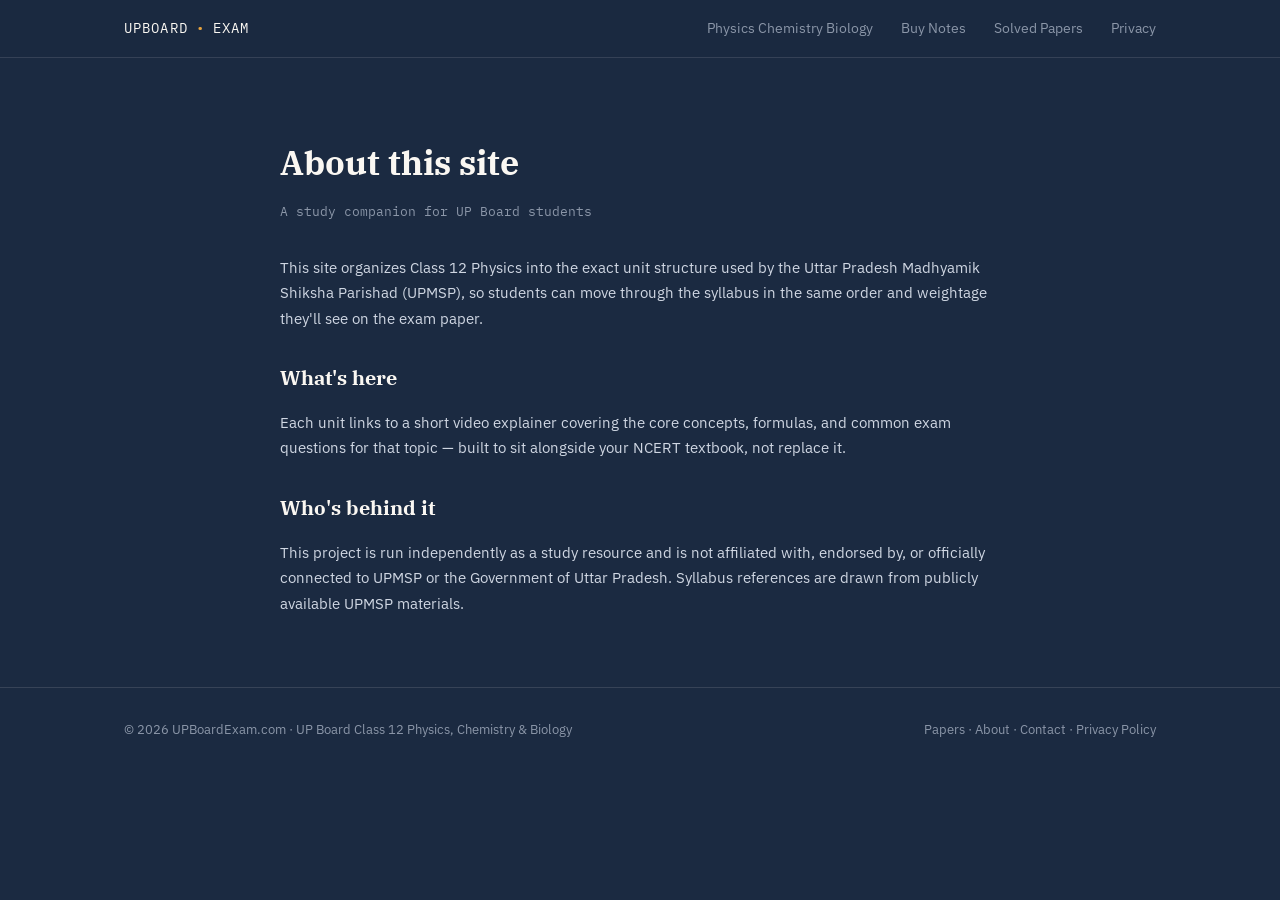
==== about.html @ 88a8961f "Add files via upload" ====
<!DOCTYPE html>
<html lang="en">
<head>
<meta charset="UTF-8">
<meta name="viewport" content="width=device-width, initial-scale=1.0">
<title>About — UPBoardExam.com</title>
<link href="https://fonts.googleapis.com/css2?family=IBM+Plex+Serif:ital,wght@0,500;0,600;1,500&family=IBM+Plex+Sans:wght@400;500;600&family=IBM+Plex+Mono:wght@400;500&display=swap" rel="stylesheet">
<link rel="stylesheet" href="assets/style.css">
</head>
<body>

<div class="topbar">
  <div class="wrap">
    <a href="index.html" class="brand">UPBoard<span class="dot">•</span>Exam</a>
    <nav class="nav-links">
      <div class="subject-links">
        <a href="physics.html">Physics</a>
        <a href="chemistry.html">Chemistry</a>
        <a href="biology.html">Biology</a>
      </div>
      <a href="notes.html">Buy Notes</a>
      <a href="papers.html">Solved Papers</a>
      <a href="privacy-policy.html">Privacy</a>
    </nav>
  </div>
</div>

<div class="wrap doc">
  <h1>About this site</h1>
  <p class="updated">A study companion for UP Board students</p>

  <p>This site organizes Class 12 Physics into the exact unit structure used by the Uttar Pradesh Madhyamik Shiksha Parishad (UPMSP), so students can move through the syllabus in the same order and weightage they'll see on the exam paper.</p>

  <h2>What's here</h2>
  <p>Each unit links to a short video explainer covering the core concepts, formulas, and common exam questions for that topic — built to sit alongside your NCERT textbook, not replace it.</p>

  <h2>Who's behind it</h2>
  <p>This project is run independently as a study resource and is not affiliated with, endorsed by, or officially connected to UPMSP or the Government of Uttar Pradesh. Syllabus references are drawn from publicly available UPMSP materials.</p>
</div>

<footer>
  <div class="wrap">
    <span>© 2026 UPBoardExam.com · UP Board Class 12 Physics, Chemistry &amp; Biology</span>
    <span><a href="papers.html">Papers</a> · <a href="about.html">About</a> · <a href="contact.html">Contact</a> · <a href="privacy-policy.html">Privacy Policy</a></span>
  </div>
</footer>

</body>
</html>
---- assets/style.css ----
/* ============================================================
   UP Board Physics — token system
   ink:      #14181F  (primary bg, text on paper)
   navy:     #1B2A41  (section bg)
   paper:    #FAF7F2  (card bg)
   marigold: #E8A33D  (accent — chalk/marigold)
   teal:     #4FA69C  (secondary accent — circuit line)
   muted:    #8B96A8  (captions on navy)
   ============================================================ */

:root {
  --ink: #14181F;
  --navy: #1B2A41;
  --navy-2: #223452;
  --paper: #FAF7F2;
  --marigold: #E8A33D;
  --teal: #4FA69C;
  --muted: #8B96A8;
  --border: rgba(250, 247, 242, 0.12);
  --radius: 2px;
  --font-display: 'IBM Plex Serif', Georgia, serif;
  --font-body: 'IBM Plex Sans', 'Noto Sans Devanagari', system-ui, sans-serif;
  --font-mono: 'IBM Plex Mono', ui-monospace, monospace;
}

* { box-sizing: border-box; }

html { scroll-behavior: smooth; }

body {
  margin: 0;
  background: var(--navy);
  color: var(--paper);
  font-family: var(--font-body);
  line-height: 1.5;
  -webkit-font-smoothing: antialiased;
}

a { color: inherit; }

img { max-width: 100%; display: block; }

/* ---------- layout shell ---------- */
.wrap {
  max-width: 1080px;
  margin: 0 auto;
  padding: 0 24px;
}

/* ---------- top bar ---------- */
.topbar {
  border-bottom: 1px solid var(--border);
  padding: 18px 0;
  position: sticky;
  top: 0;
  background: rgba(27, 42, 65, 0.92);
  backdrop-filter: blur(6px);
  z-index: 10;
}
.topbar .wrap { display: flex; align-items: center; justify-content: space-between; }
.brand {
  font-family: var(--font-mono);
  font-size: 14px;
  letter-spacing: 0.08em;
  text-transform: uppercase;
  text-decoration: none;
  color: var(--paper);
  display: flex;
  align-items: baseline;
  gap: 8px;
}
.brand .dot { color: var(--marigold); }
.nav-links { display: flex; gap: 28px; font-size: 14px; align-items: center; }
.nav-links a { text-decoration: none; color: var(--muted); transition: color .15s; }
.nav-links a:hover, .nav-links a.active { color: var(--paper); }

/* language toggle */
.lang-toggle {
  display: flex;
  border: 1px solid var(--border);
  border-radius: var(--radius);
  overflow: hidden;
  font-family: var(--font-mono);
  font-size: 12px;
}
.lang-toggle button {
  background: transparent;
  border: none;
  color: var(--muted);
  padding: 6px 12px;
  cursor: pointer;
  font-family: inherit;
  font-size: inherit;
}
.lang-toggle button.active { background: var(--marigold); color: var(--ink); font-weight: 600; }

/* show/hide video by selected language */
body[data-lang="en"] [data-video-lang="hi"] { display: none; }
body[data-lang="hi"] [data-video-lang="en"] { display: none; }

/* ---------- hero ---------- */
.hero {
  padding: 72px 0 56px;
  position: relative;
  overflow: hidden;
}
.hero-eyebrow {
  font-family: var(--font-mono);
  font-size: 12px;
  letter-spacing: 0.12em;
  text-transform: uppercase;
  color: var(--teal);
  margin: 0 0 14px;
}
.hero h1 {
  font-family: var(--font-display);
  font-weight: 500;
  font-size: clamp(32px, 5vw, 54px);
  line-height: 1.08;
  margin: 0 0 18px;
  max-width: 15ch;
}
.hero h1 em { font-style: italic; color: var(--marigold); }
.hero p.lead {
  font-size: 17px;
  color: var(--muted);
  max-width: 52ch;
  margin: 0 0 28px;
}
.hero-stats {
  display: flex;
  gap: 32px;
  flex-wrap: wrap;
  margin-top: 8px;
}
.hero-stats div { border-left: 2px solid var(--marigold); padding-left: 12px; }
.hero-stats .num { font-family: var(--font-mono); font-size: 22px; color: var(--paper); display: block; }
.hero-stats .label { font-size: 12px; color: var(--muted); text-transform: uppercase; letter-spacing: .04em; }

/* circuit line SVG sits behind hero text */
.circuit-bg {
  position: absolute;
  right: -60px;
  top: 0;
  width: 480px;
  max-width: 60%;
  opacity: 0.35;
  pointer-events: none;
}

/* ---------- section headers (exam-paper style) ---------- */
.paper-section { padding: 8px 0 48px; }
.section-head {
  display: flex;
  align-items: baseline;
  justify-content: space-between;
  border-bottom: 2px solid var(--border);
  padding-bottom: 14px;
  margin-bottom: 28px;
  flex-wrap: wrap;
  gap: 8px;
}
.section-head .label {
  font-family: var(--font-mono);
  font-size: 13px;
  letter-spacing: 0.1em;
  text-transform: uppercase;
  color: var(--marigold);
}
.section-head h2 {
  font-family: var(--font-display);
  font-size: 26px;
  margin: 4px 0 0;
  font-weight: 500;
}
.section-head .marks {
  font-family: var(--font-mono);
  font-size: 13px;
  color: var(--muted);
  border: 1px solid var(--border);
  padding: 4px 10px;
  border-radius: var(--radius);
  white-space: nowrap;
}

/* ---------- unit grid / cards ---------- */
.unit-grid {
  display: grid;
  grid-template-columns: repeat(auto-fill, minmax(280px, 1fr));
  gap: 20px;
}
.unit-card {
  background: var(--paper);
  color: var(--ink);
  border-radius: var(--radius);
  overflow: hidden;
  display: flex;
  flex-direction: column;
  position: relative;
  border: 1px solid transparent;
  transition: transform .18s ease, box-shadow .18s ease;
}
.unit-card:hover { transform: translateY(-3px); box-shadow: 0 12px 28px rgba(0,0,0,0.28); }
.unit-card .unit-index {
  position: absolute;
  top: 14px;
  left: 14px;
  font-family: var(--font-mono);
  font-size: 12px;
  background: var(--ink);
  color: var(--paper);
  padding: 3px 8px;
  border-radius: var(--radius);
  z-index: 2;
}
.unit-card .thumb {
  aspect-ratio: 16/9;
  background: #0e131a;
  position: relative;
}
.unit-card .thumb iframe {
  width: 100%;
  height: 100%;
  border: 0;
  display: block;
}
.unit-card .thumb .placeholder {
  position: absolute;
  inset: 0;
  display: flex;
  align-items: center;
  justify-content: center;
  color: var(--muted);
  font-family: var(--font-mono);
  font-size: 12px;
  text-align: center;
  padding: 12px;
}
.unit-card .body { padding: 16px 18px 18px; flex: 1; display: flex; flex-direction: column; }
.unit-card h3 {
  font-family: var(--font-display);
  font-size: 18px;
  margin: 0 0 6px;
  font-weight: 600;
}
.unit-card .topics {
  font-size: 13px;
  color: #4b5563;
  margin: 0 0 14px;
  flex: 1;
}
.unit-card .meta {
  display: flex;
  justify-content: space-between;
  align-items: center;
  font-family: var(--font-mono);
  font-size: 12px;
  color: #6b7280;
  border-top: 1px dashed #d8d2c5;
  padding-top: 10px;
}
.unit-card .meta .weight { color: var(--marigold); font-weight: 600; }
.unit-card.high-yield .weight::after { content: " · high-yield"; color: #b8811f; }

/* ---------- ad slot ---------- */
.ad-slot {
  border: 1px dashed var(--border);
  border-radius: var(--radius);
  padding: 18px;
  text-align: center;
  font-family: var(--font-mono);
  font-size: 12px;
  color: var(--muted);
  margin: 40px 0;
  min-height: 90px;
  display: flex;
  align-items: center;
  justify-content: center;
}

/* ---------- footer ---------- */
footer {
  border-top: 1px solid var(--border);
  padding: 32px 0 48px;
  font-size: 13px;
  color: var(--muted);
}
footer .wrap { display: flex; justify-content: space-between; flex-wrap: wrap; gap: 12px; }
footer a { text-decoration: none; }
footer a:hover { color: var(--paper); }

/* ---------- simple pages (about/privacy/contact) ---------- */
.doc { padding: 56px 0; max-width: 720px; margin: 0 auto; }
.doc h1 { font-family: var(--font-display); font-size: 34px; margin-bottom: 6px; }
.doc .updated { color: var(--muted); font-size: 13px; font-family: var(--font-mono); margin-bottom: 32px; }
.doc h2 { font-family: var(--font-display); font-size: 20px; margin-top: 32px; }
.doc p, .doc li { color: #cfd6e2; font-size: 15px; line-height: 1.7; }

/* ---------- papers (paid) page ---------- */
.paper-grid {
  display: grid;
  grid-template-columns: repeat(auto-fill, minmax(240px, 1fr));
  gap: 20px;
}
.paper-item {
  background: var(--paper);
  color: var(--ink);
  border-radius: var(--radius);
  padding: 22px 20px;
  display: flex;
  flex-direction: column;
  gap: 10px;
}
.paper-item .year {
  font-family: var(--font-mono);
  font-size: 13px;
  color: var(--teal);
}
.paper-item h3 { font-family: var(--font-display); font-size: 19px; margin: 0; }
.paper-item .desc { font-size: 13px; color: #4b5563; flex: 1; }
.paper-item .price-row {
  display: flex;
  align-items: center;
  justify-content: space-between;
  border-top: 1px dashed #d8d2c5;
  padding-top: 12px;
}
.paper-item .price { font-family: var(--font-mono); font-size: 16px; font-weight: 600; }
.buy-btn {
  background: var(--ink);
  color: var(--paper);
  border: none;
  padding: 9px 16px;
  border-radius: var(--radius);
  font-family: var(--font-body);
  font-size: 13px;
  font-weight: 600;
  cursor: pointer;
  text-decoration: none;
  display: inline-block;
}
.buy-btn:hover { background: var(--marigold); color: var(--ink); }
.bundle-banner {
  background: var(--navy-2);
  border: 1px solid var(--border);
  border-radius: var(--radius);
  padding: 20px 24px;
  display: flex;
  justify-content: space-between;
  align-items: center;
  flex-wrap: wrap;
  gap: 14px;
  margin-bottom: 32px;
}
.bundle-banner .price { font-family: var(--font-mono); font-size: 20px; color: var(--marigold); }

@media (max-width: 640px) {
  .nav-links { display: none; }
  .hero { padding: 48px 0 36px; }
  .circuit-bg { display: none; }
}
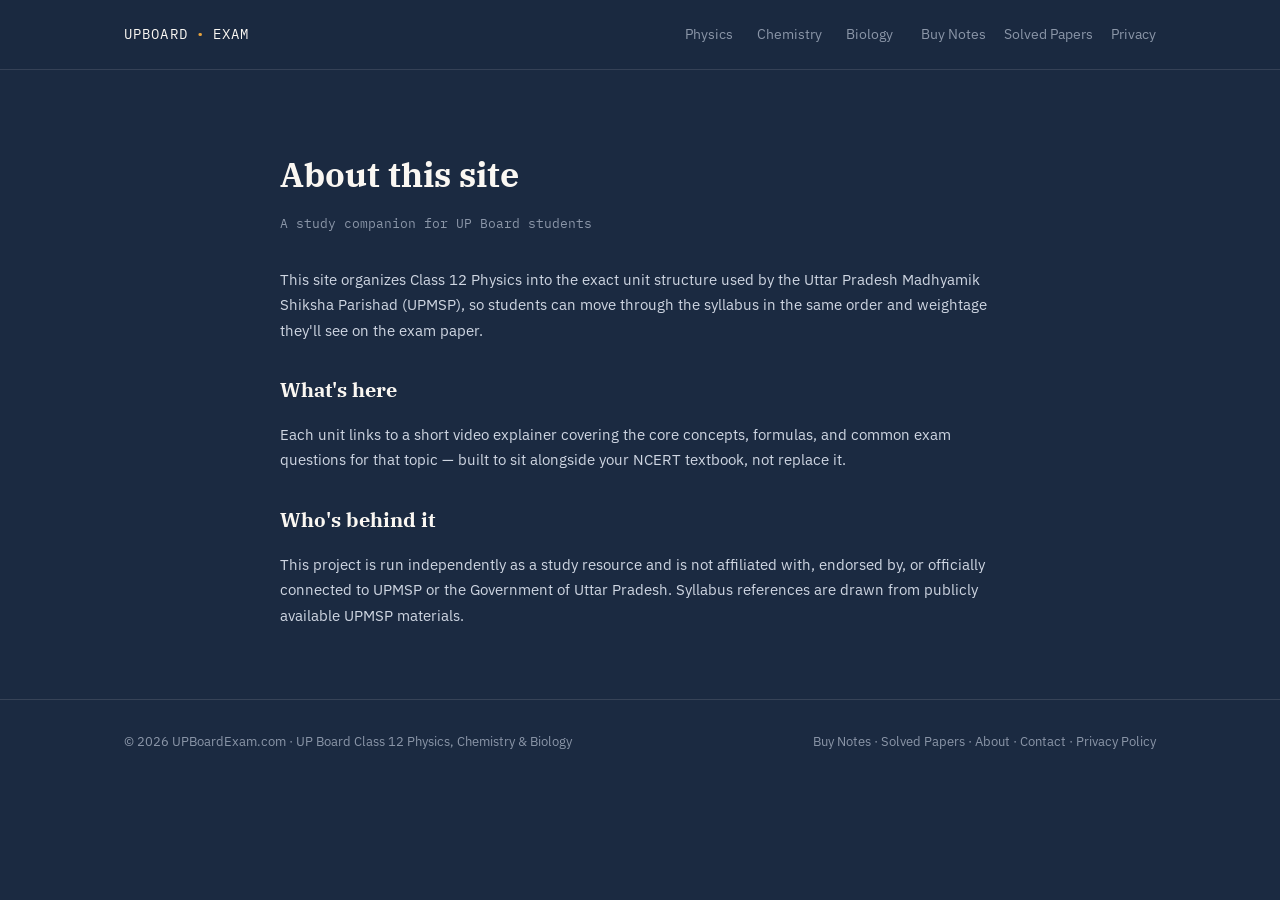
==== commit 1442417d: "Add files via upload" ====
--- a/about.html
+++ b/about.html
@@ -4,7 +4,8 @@
 <meta charset="UTF-8">
 <meta name="viewport" content="width=device-width, initial-scale=1.0">
 <title>About — UPBoardExam.com</title>
-<link href="https://fonts.googleapis.com/css2?family=IBM+Plex+Serif:ital,wght@0,500;0,600;1,500&family=IBM+Plex+Sans:wght@400;500;600&family=IBM+Plex+Mono:wght@400;500&display=swap" rel="stylesheet">
+<link rel="preconnect" href="https://fonts.googleapis.com">
+<link href="https://fonts.googleapis.com/css2?family=IBM+Plex+Serif:ital,wght@0,500;0,600;1,500&family=IBM+Plex+Sans:wght@400;500;600&family=IBM+Plex+Mono:wght@400;500&family=Noto+Sans+Devanagari:wght@400;500&display=swap" rel="stylesheet">
 <link rel="stylesheet" href="assets/style.css">
 </head>
 <body>
@@ -41,7 +42,7 @@
 <footer>
   <div class="wrap">
     <span>© 2026 UPBoardExam.com · UP Board Class 12 Physics, Chemistry &amp; Biology</span>
-    <span><a href="papers.html">Papers</a> · <a href="about.html">About</a> · <a href="contact.html">Contact</a> · <a href="privacy-policy.html">Privacy Policy</a></span>
+    <span><a href="notes.html">Buy Notes</a> · <a href="papers.html">Solved Papers</a> · <a href="about.html">About</a> · <a href="contact.html">Contact</a> · <a href="privacy-policy.html">Privacy Policy</a></span>
   </div>
 </footer>
 
--- a/assets/style.css
+++ b/assets/style.css
@@ -57,7 +57,7 @@
   backdrop-filter: blur(6px);
   z-index: 10;
 }
-.topbar .wrap { display: flex; align-items: center; justify-content: space-between; }
+.topbar .wrap { display: flex; align-items: center; justify-content: space-between; flex-wrap: wrap; gap: 12px; }
 .brand {
   font-family: var(--font-mono);
   font-size: 14px;
@@ -70,17 +70,17 @@
   gap: 8px;
 }
 .brand .dot { color: var(--marigold); }
-.nav-links { display: flex; gap: 28px; font-size: 14px; align-items: center; }
+.nav-links { display: flex; gap: 18px; font-size: 14px; align-items: center; flex-wrap: wrap; }
 .nav-links a { text-decoration: none; color: var(--muted); transition: color .15s; }
 .nav-links a:hover, .nav-links a.active { color: var(--paper); }
 
-/* language toggle */
+/* language toggle (site UI text) — now labeled English Medium / हिंदी माध्यम */
 .lang-toggle {
   display: flex;
-  border: 1px solid var(--border);
+  border: 1px solid var(--teal);
   border-radius: var(--radius);
   overflow: hidden;
-  font-family: var(--font-mono);
+  font-family: var(--font-body);
   font-size: 12px;
 }
 .lang-toggle button {
@@ -90,9 +90,21 @@
   padding: 6px 12px;
   cursor: pointer;
   font-family: inherit;
+  white-space: nowrap;
   font-size: inherit;
 }
 .lang-toggle button.active { background: var(--marigold); color: var(--ink); font-weight: 600; }
+
+/* subject switcher */
+.subject-links { display: flex; gap: 4px; font-size: 14px; }
+.subject-links a {
+  text-decoration: none;
+  color: var(--muted);
+  padding: 6px 10px;
+  border-radius: var(--radius);
+}
+.subject-links a:hover { color: var(--paper); }
+.subject-links a.active { color: var(--ink); background: var(--marigold); font-weight: 600; }
 
 /* show/hide video by selected language */
 body[data-lang="en"] [data-video-lang="hi"] { display: none; }
@@ -118,7 +130,7 @@
   font-size: clamp(32px, 5vw, 54px);
   line-height: 1.08;
   margin: 0 0 18px;
-  max-width: 15ch;
+  max-width: 17ch;
 }
 .hero h1 em { font-style: italic; color: var(--marigold); }
 .hero p.lead {
@@ -188,6 +200,7 @@
   display: grid;
   grid-template-columns: repeat(auto-fill, minmax(280px, 1fr));
   gap: 20px;
+  align-items: stretch; /* Makes all cards equal height */
 }
 .unit-card {
   background: var(--paper);
@@ -248,6 +261,10 @@
   color: #4b5563;
   margin: 0 0 14px;
   flex: 1;
+  display: -webkit-box;
+  -webkit-line-clamp: 4;
+  -webkit-box-orient: vertical;
+  overflow: hidden;
 }
 .unit-card .meta {
   display: flex;
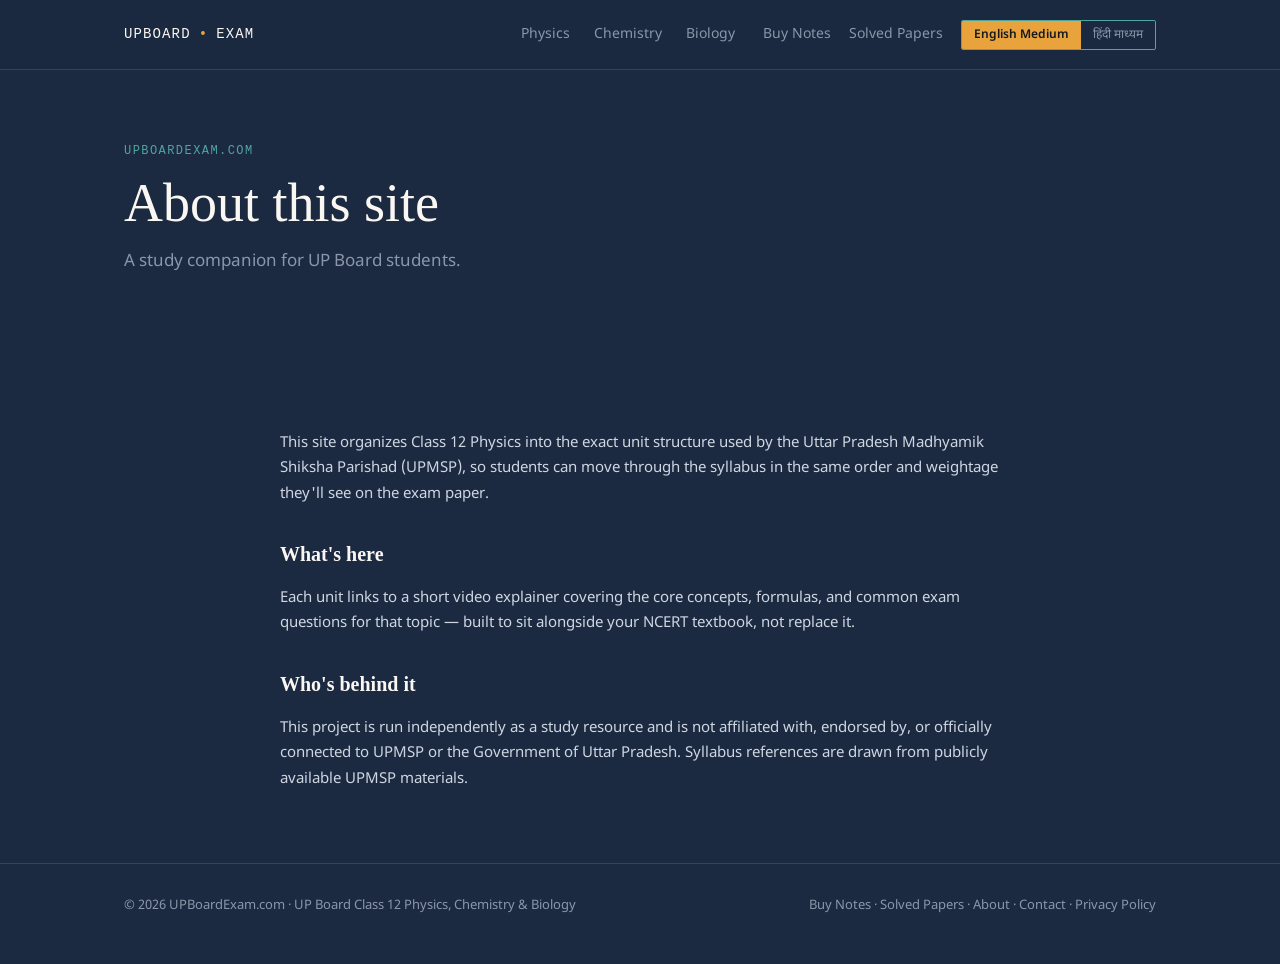
==== commit 5498b038: "Add files via upload" ====
--- a/about.html
+++ b/about.html
@@ -5,31 +5,39 @@
 <meta name="viewport" content="width=device-width, initial-scale=1.0">
 <title>About — UPBoardExam.com</title>
 <link rel="preconnect" href="https://fonts.googleapis.com">
-<link href="https://fonts.googleapis.com/css2?family=IBM+Plex+Serif:ital,wght@0,500;0,600;1,500&family=IBM+Plex+Sans:wght@400;500;600&family=IBM+Plex+Mono:wght@400;500&family=Noto+Sans+Devanagari:wght@400;500&display=swap" rel="stylesheet">
+<link href="https://fonts.googleapis.com/css2?family=Poppins:wght@600;700;800&family=Inter:wght@400;500;600;700&family=Noto+Sans+Devanagari:wght@400;600;700&display=swap" rel="stylesheet">
 <link rel="stylesheet" href="assets/style.css">
 </head>
-<body>
+<body data-lang="en">
 
 <div class="topbar">
   <div class="wrap">
     <a href="index.html" class="brand">UPBoard<span class="dot">•</span>Exam</a>
     <nav class="nav-links">
       <div class="subject-links">
-        <a href="physics.html">Physics</a>
-        <a href="chemistry.html">Chemistry</a>
-        <a href="biology.html">Biology</a>
+        <a href="physics.html" class="i18n" data-en="Physics" data-hi="भौतिकी">Physics</a>
+        <a href="chemistry.html" class="i18n" data-en="Chemistry" data-hi="रसायन विज्ञान">Chemistry</a>
+        <a href="biology.html" class="i18n" data-en="Biology" data-hi="जीव विज्ञान">Biology</a>
       </div>
-      <a href="notes.html">Buy Notes</a>
-      <a href="papers.html">Solved Papers</a>
-      <a href="privacy-policy.html">Privacy</a>
+      <a href="notes.html" class="i18n" data-en="Buy Notes" data-hi="नोट्स खरीदें">Buy Notes</a>
+      <a href="papers.html" class="i18n" data-en="Solved Papers" data-hi="हल प्रश्नपत्र">Solved Papers</a>
+      <div class="lang-toggle">
+        <button data-lang="en" onclick="setLang('en')">English Medium</button>
+        <button data-lang="hi" onclick="setLang('hi')">हिंदी माध्यम</button>
+      </div>
     </nav>
   </div>
 </div>
 
+<header class="hero">
+  <div class="wrap">
+    <p class="hero-eyebrow">UPBoardExam.com</p>
+    <h1>About this site</h1>
+    <p class="lead">A study companion for UP Board students.</p>
+  </div>
+</header>
+
 <div class="wrap doc">
-  <h1>About this site</h1>
-  <p class="updated">A study companion for UP Board students</p>
-
   <p>This site organizes Class 12 Physics into the exact unit structure used by the Uttar Pradesh Madhyamik Shiksha Parishad (UPMSP), so students can move through the syllabus in the same order and weightage they'll see on the exam paper.</p>
 
   <h2>What's here</h2>
@@ -46,5 +54,24 @@
   </div>
 </footer>
 
+<script>
+function setLang(lang) {
+  document.body.setAttribute('data-lang', lang);
+  document.querySelectorAll('.i18n').forEach(function(el) {
+    var text = el.dataset[lang];
+    if (text) el.innerHTML = text;
+  });
+  document.querySelectorAll('.lang-toggle button').forEach(function(b) {
+    b.classList.toggle('active', b.dataset.lang === lang);
+  });
+  try { localStorage.setItem('site-lang', lang); } catch (e) {}
+}
+(function() {
+  var savedLang = 'en';
+  try { savedLang = localStorage.getItem('site-lang') || 'en'; } catch (e) {}
+  setLang(savedLang);
+})();
+</script>
+
 </body>
 </html>
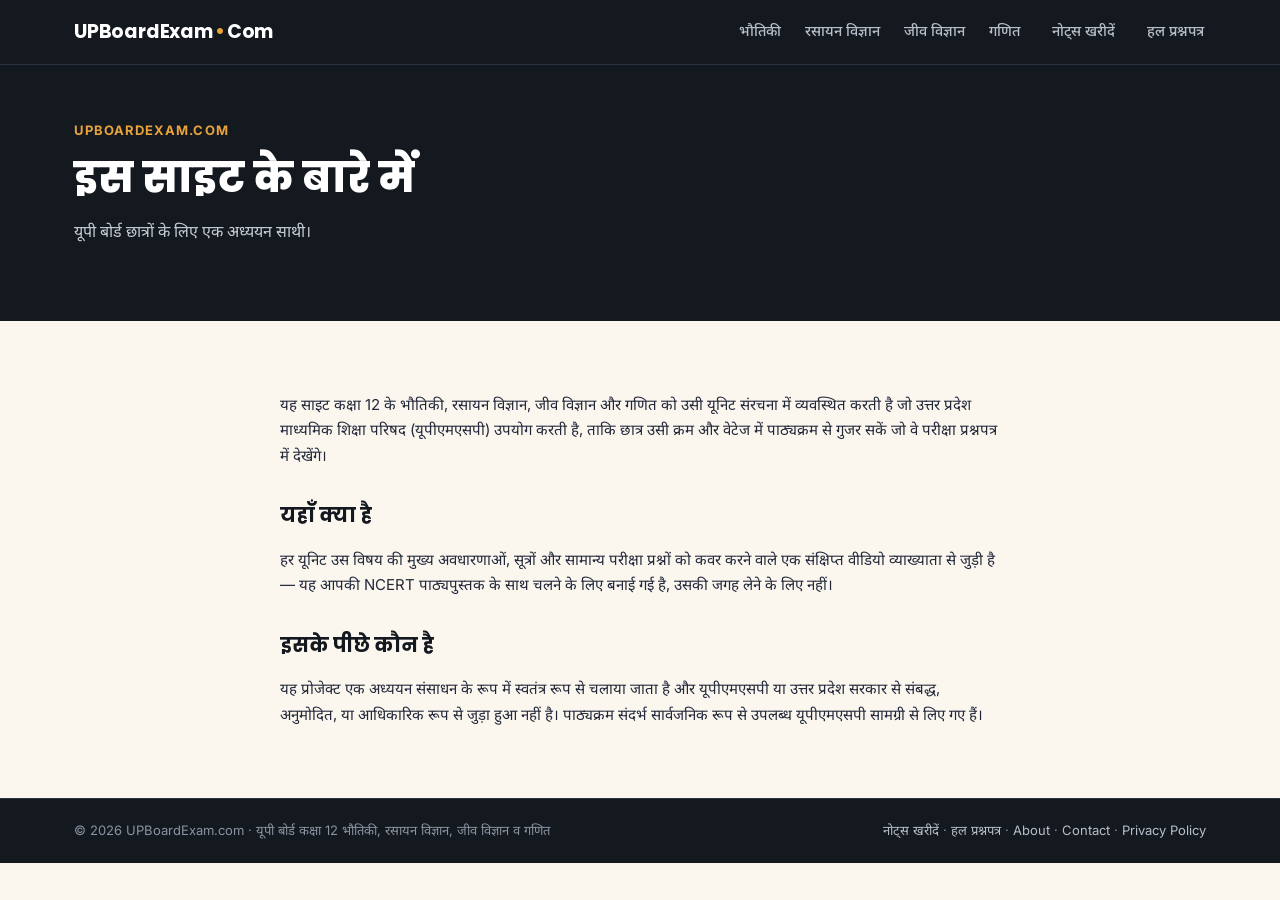
==== commit 7f8ddf4d: "Add files via upload" ====
--- a/about.html
+++ b/about.html
@@ -1,5 +1,5 @@
 <!DOCTYPE html>
-<html lang="en">
+<html lang="hi">
 <head>
 <meta charset="UTF-8">
 <meta name="viewport" content="width=device-width, initial-scale=1.0">
@@ -8,23 +8,20 @@
 <link href="https://fonts.googleapis.com/css2?family=Poppins:wght@600;700;800&family=Inter:wght@400;500;600;700&family=Noto+Sans+Devanagari:wght@400;600;700&display=swap" rel="stylesheet">
 <link rel="stylesheet" href="assets/style.css">
 </head>
-<body data-lang="en">
+<body>
 
 <div class="topbar">
   <div class="wrap">
-    <a href="index.html" class="brand">UPBoard<span class="dot">•</span>Exam</a>
+    <a href="index.html" class="brand">UPBoardExam<span class="dot">•</span>Com</a>
     <nav class="nav-links">
       <div class="subject-links">
-        <a href="physics.html" class="i18n" data-en="Physics" data-hi="भौतिकी">Physics</a>
-        <a href="chemistry.html" class="i18n" data-en="Chemistry" data-hi="रसायन विज्ञान">Chemistry</a>
-        <a href="biology.html" class="i18n" data-en="Biology" data-hi="जीव विज्ञान">Biology</a>
+        <a href="physics.html">भौतिकी</a>
+        <a href="chemistry.html">रसायन विज्ञान</a>
+        <a href="biology.html">जीव विज्ञान</a>
+        <a href="maths.html">गणित</a>
       </div>
-      <a href="notes.html" class="i18n" data-en="Buy Notes" data-hi="नोट्स खरीदें">Buy Notes</a>
-      <a href="papers.html" class="i18n" data-en="Solved Papers" data-hi="हल प्रश्नपत्र">Solved Papers</a>
-      <div class="lang-toggle">
-        <button data-lang="en" onclick="setLang('en')">English Medium</button>
-        <button data-lang="hi" onclick="setLang('hi')">हिंदी माध्यम</button>
-      </div>
+      <a href="notes.html">नोट्स खरीदें</a>
+      <a href="papers.html">हल प्रश्नपत्र</a>
     </nav>
   </div>
 </div>
@@ -32,46 +29,27 @@
 <header class="hero">
   <div class="wrap">
     <p class="hero-eyebrow">UPBoardExam.com</p>
-    <h1>About this site</h1>
-    <p class="lead">A study companion for UP Board students.</p>
+    <h1>इस साइट के बारे में</h1>
+    <p class="lead">यूपी बोर्ड छात्रों के लिए एक अध्ययन साथी।</p>
   </div>
 </header>
 
 <div class="wrap doc">
-  <p>This site organizes Class 12 Physics into the exact unit structure used by the Uttar Pradesh Madhyamik Shiksha Parishad (UPMSP), so students can move through the syllabus in the same order and weightage they'll see on the exam paper.</p>
+  <p>यह साइट कक्षा 12 के भौतिकी, रसायन विज्ञान, जीव विज्ञान और गणित को उसी यूनिट संरचना में व्यवस्थित करती है जो उत्तर प्रदेश माध्यमिक शिक्षा परिषद (यूपीएमएसपी) उपयोग करती है, ताकि छात्र उसी क्रम और वेटेज में पाठ्यक्रम से गुजर सकें जो वे परीक्षा प्रश्नपत्र में देखेंगे।</p>
 
-  <h2>What's here</h2>
-  <p>Each unit links to a short video explainer covering the core concepts, formulas, and common exam questions for that topic — built to sit alongside your NCERT textbook, not replace it.</p>
+  <h2>यहाँ क्या है</h2>
+  <p>हर यूनिट उस विषय की मुख्य अवधारणाओं, सूत्रों और सामान्य परीक्षा प्रश्नों को कवर करने वाले एक संक्षिप्त वीडियो व्याख्याता से जुड़ी है — यह आपकी NCERT पाठ्यपुस्तक के साथ चलने के लिए बनाई गई है, उसकी जगह लेने के लिए नहीं।</p>
 
-  <h2>Who's behind it</h2>
-  <p>This project is run independently as a study resource and is not affiliated with, endorsed by, or officially connected to UPMSP or the Government of Uttar Pradesh. Syllabus references are drawn from publicly available UPMSP materials.</p>
+  <h2>इसके पीछे कौन है</h2>
+  <p>यह प्रोजेक्ट एक अध्ययन संसाधन के रूप में स्वतंत्र रूप से चलाया जाता है और यूपीएमएसपी या उत्तर प्रदेश सरकार से संबद्ध, अनुमोदित, या आधिकारिक रूप से जुड़ा हुआ नहीं है। पाठ्यक्रम संदर्भ सार्वजनिक रूप से उपलब्ध यूपीएमएसपी सामग्री से लिए गए हैं।</p>
 </div>
 
 <footer>
   <div class="wrap">
-    <span>© 2026 UPBoardExam.com · UP Board Class 12 Physics, Chemistry &amp; Biology</span>
-    <span><a href="notes.html">Buy Notes</a> · <a href="papers.html">Solved Papers</a> · <a href="about.html">About</a> · <a href="contact.html">Contact</a> · <a href="privacy-policy.html">Privacy Policy</a></span>
+    <span>© 2026 UPBoardExam.com · यूपी बोर्ड कक्षा 12 भौतिकी, रसायन विज्ञान, जीव विज्ञान व गणित</span>
+    <span><a href="notes.html">नोट्स खरीदें</a> · <a href="papers.html">हल प्रश्नपत्र</a> · <a href="about.html">About</a> · <a href="contact.html">Contact</a> · <a href="privacy-policy.html">Privacy Policy</a></span>
   </div>
 </footer>
 
-<script>
-function setLang(lang) {
-  document.body.setAttribute('data-lang', lang);
-  document.querySelectorAll('.i18n').forEach(function(el) {
-    var text = el.dataset[lang];
-    if (text) el.innerHTML = text;
-  });
-  document.querySelectorAll('.lang-toggle button').forEach(function(b) {
-    b.classList.toggle('active', b.dataset.lang === lang);
-  });
-  try { localStorage.setItem('site-lang', lang); } catch (e) {}
-}
-(function() {
-  var savedLang = 'en';
-  try { savedLang = localStorage.getItem('site-lang') || 'en'; } catch (e) {}
-  setLang(savedLang);
-})();
-</script>
-
 </body>
 </html>
--- a/assets/style.css
+++ b/assets/style.css
@@ -1,291 +1,456 @@
 /* ============================================================
-   UP Board Physics — token system
-   ink:      #14181F  (primary bg, text on paper)
-   navy:     #1B2A41  (section bg)
-   paper:    #FAF7F2  (card bg)
-   marigold: #E8A33D  (accent — chalk/marigold)
-   teal:     #4FA69C  (secondary accent — circuit line)
-   muted:    #8B96A8  (captions on navy)
+   UPBoardExam.com — shared design system
+   Source of truth: physics.html
+   Palette: warm paper background, navy topbar/hero, amber + teal accents
+   Fonts:   Poppins (headings/brand) · Inter (body) · Noto Sans Devanagari (Hindi)
    ============================================================ */
 
 :root {
-  --ink: #14181F;
-  --navy: #1B2A41;
-  --navy-2: #223452;
-  --paper: #FAF7F2;
-  --marigold: #E8A33D;
+  --navy: #14181F;
+  --navy-soft: #1E2532;
+  --navy-line: #2A3242;
+  --amber: #E8A33D;
+  --amber-deep: #C77E1B;
   --teal: #4FA69C;
-  --muted: #8B96A8;
-  --border: rgba(250, 247, 242, 0.12);
-  --radius: 2px;
-  --font-display: 'IBM Plex Serif', Georgia, serif;
-  --font-body: 'IBM Plex Sans', 'Noto Sans Devanagari', system-ui, sans-serif;
-  --font-mono: 'IBM Plex Mono', ui-monospace, monospace;
+  --teal-deep: #2F6690;
+  --green: #2E8B57;
+  --ink: #22283A;
+  --muted: #6B7280;
+  --paper: #FBF7EF;
+  --card: #FFFFFF;
+  --line: #E6DFCF;
+  --shadow: 0 10px 30px -12px rgba(20, 24, 31, 0.18);
+  --radius-lg: 18px;
+  --radius-sm: 10px;
+
+  /* ---- backward-compatible aliases (older pages / inline styles) ---- */
+  --marigold: var(--amber);
+  --border: var(--line);
+  --radius: var(--radius-sm);
+  --font-display: 'Poppins', 'Noto Sans Devanagari', system-ui, sans-serif;
+  --font-serif: var(--font-display);
+  --font-body: 'Inter', 'Noto Sans Devanagari', system-ui, sans-serif;
+  --font-sans: var(--font-body);
+  --font-mono: 'Inter', 'Noto Sans Devanagari', ui-monospace, monospace;
 }
 
 * { box-sizing: border-box; }
-
 html { scroll-behavior: smooth; }
-
 body {
   margin: 0;
-  background: var(--navy);
-  color: var(--paper);
+  background: var(--paper);
+  color: var(--ink);
   font-family: var(--font-body);
   line-height: 1.5;
   -webkit-font-smoothing: antialiased;
 }
-
-a { color: inherit; }
-
-img { max-width: 100%; display: block; }
-
-/* ---------- layout shell ---------- */
-.wrap {
-  max-width: 1080px;
-  margin: 0 auto;
-  padding: 0 24px;
-}
-
-/* ---------- top bar ---------- */
+h1, h2, h3, .brand, .num {
+  font-family: var(--font-display);
+}
+img, svg { max-width: 100%; display: block; }
+a { color: inherit; text-decoration: none; }
+
+.wrap { max-width: 1180px; margin: 0 auto; padding: 0 24px; }
+
+a:focus-visible,
+button:focus-visible {
+  outline: 2px solid var(--amber);
+  outline-offset: 3px;
+  border-radius: 4px;
+}
+
+/* ---------- Topbar ---------- */
 .topbar {
-  border-bottom: 1px solid var(--border);
-  padding: 18px 0;
+  background: var(--navy);
   position: sticky;
   top: 0;
-  background: rgba(27, 42, 65, 0.92);
-  backdrop-filter: blur(6px);
-  z-index: 10;
-}
-.topbar .wrap { display: flex; align-items: center; justify-content: space-between; flex-wrap: wrap; gap: 12px; }
+  z-index: 50;
+  border-bottom: 1px solid var(--navy-line);
+}
+.topbar .wrap {
+  display: flex;
+  align-items: center;
+  justify-content: space-between;
+  flex-wrap: wrap;
+  gap: 14px;
+  padding-top: 14px;
+  padding-bottom: 14px;
+}
 .brand {
-  font-family: var(--font-mono);
-  font-size: 14px;
+  color: #fff;
+  font-weight: 700;
+  font-size: 19px;
+  letter-spacing: -0.01em;
+  display: flex;
+  align-items: baseline;
+  gap: 2px;
+}
+.brand .dot { color: var(--amber); }
+
+.nav-links {
+  display: flex;
+  align-items: center;
+  gap: 28px;
+  flex-wrap: wrap;
+}
+.subject-links { display: flex; gap: 20px; }
+.subject-links a,
+.nav-links > a {
+  color: #B7BEC9;
+  font-size: 14.5px;
+  font-weight: 500;
+  padding: 6px 2px;
+  border-bottom: 2px solid transparent;
+  transition: color .15s ease, border-color .15s ease;
+}
+.subject-links a:hover,
+.nav-links > a:hover { color: #fff; }
+.subject-links a.active,
+.nav-links > a.active {
+  color: var(--amber);
+  border-bottom-color: var(--amber);
+  font-weight: 600;
+}
+
+/* ---------- Hero ---------- */
+.hero {
+  position: relative;
+  background: var(--navy);
+  overflow: hidden;
+  padding: 56px 0 44px;
+}
+.circuit-bg {
+  position: absolute;
+  top: -40px;
+  right: -60px;
+  width: 460px;
+  height: 460px;
+  opacity: 0.35;
+  pointer-events: none;
+}
+.hero .wrap { position: relative; z-index: 1; }
+.hero-eyebrow {
+  color: var(--amber);
+  font-size: 13px;
+  font-weight: 700;
   letter-spacing: 0.08em;
   text-transform: uppercase;
-  text-decoration: none;
-  color: var(--paper);
-  display: flex;
-  align-items: baseline;
-  gap: 8px;
-}
-.brand .dot { color: var(--marigold); }
-.nav-links { display: flex; gap: 18px; font-size: 14px; align-items: center; flex-wrap: wrap; }
-.nav-links a { text-decoration: none; color: var(--muted); transition: color .15s; }
-.nav-links a:hover, .nav-links a.active { color: var(--paper); }
-
-/* language toggle (site UI text) — now labeled English Medium / हिंदी माध्यम */
-.lang-toggle {
-  display: flex;
-  border: 1px solid var(--teal);
-  border-radius: var(--radius);
-  overflow: hidden;
-  font-family: var(--font-body);
-  font-size: 12px;
-}
-.lang-toggle button {
-  background: transparent;
-  border: none;
-  color: var(--muted);
-  padding: 6px 12px;
-  cursor: pointer;
-  font-family: inherit;
+  margin: 0 0 14px;
+}
+.hero h1 {
+  color: #fff;
+  font-size: clamp(28px, 4vw, 42px);
+  font-weight: 800;
+  line-height: 1.15;
+  margin: 0 0 16px;
+  max-width: 780px;
+}
+.hero h1 em { font-style: italic; color: var(--amber); }
+.hero .lead {
+  color: #C7CDD6;
+  font-size: 16px;
+  max-width: 620px;
+  margin: 0 0 34px;
+}
+.hero-stats {
+  display: flex;
+  gap: 40px;
+  flex-wrap: wrap;
+}
+.hero-stats > div { display: flex; flex-direction: column; gap: 4px; }
+.hero-stats .num {
+  color: var(--amber);
+  font-size: 26px;
+  font-weight: 700;
+}
+.hero-stats .label {
+  color: #9AA3B0;
+  font-size: 12.5px;
+  font-weight: 500;
+  letter-spacing: 0.02em;
+}
+
+/* ---------- Sections ---------- */
+main.wrap { padding-top: 48px; padding-bottom: 12px; }
+.paper-section { margin-bottom: 52px; }
+
+.section-head {
+  display: flex;
+  justify-content: space-between;
+  align-items: flex-end;
+  flex-wrap: wrap;
+  gap: 12px;
+  margin-bottom: 22px;
+  padding-bottom: 16px;
+  border-bottom: 1px solid var(--line);
+}
+.section-head .label {
+  color: var(--amber-deep);
+  font-size: 12.5px;
+  font-weight: 700;
+  letter-spacing: 0.08em;
+  text-transform: uppercase;
+  margin: 0 0 4px;
+}
+.section-head h2 {
+  color: var(--navy);
+  font-size: 24px;
+  font-weight: 700;
+  margin: 0;
+}
+.section-head .marks {
+  background: rgba(79, 166, 156, 0.12);
+  color: var(--teal-deep);
+  font-size: 13px;
+  font-weight: 700;
+  padding: 7px 14px;
+  border-radius: 999px;
   white-space: nowrap;
-  font-size: inherit;
-}
-.lang-toggle button.active { background: var(--marigold); color: var(--ink); font-weight: 600; }
-
-/* subject switcher */
-.subject-links { display: flex; gap: 4px; font-size: 14px; }
-.subject-links a {
-  text-decoration: none;
-  color: var(--muted);
-  padding: 6px 10px;
-  border-radius: var(--radius);
-}
-.subject-links a:hover { color: var(--paper); }
-.subject-links a.active { color: var(--ink); background: var(--marigold); font-weight: 600; }
-
-/* show/hide video by selected language */
-body[data-lang="en"] [data-video-lang="hi"] { display: none; }
-body[data-lang="hi"] [data-video-lang="en"] { display: none; }
-
-/* ---------- hero ---------- */
-.hero {
-  padding: 72px 0 56px;
-  position: relative;
-  overflow: hidden;
-}
-.hero-eyebrow {
-  font-family: var(--font-mono);
-  font-size: 12px;
-  letter-spacing: 0.12em;
-  text-transform: uppercase;
-  color: var(--teal);
-  margin: 0 0 14px;
-}
-.hero h1 {
-  font-family: var(--font-display);
-  font-weight: 500;
-  font-size: clamp(32px, 5vw, 54px);
-  line-height: 1.08;
-  margin: 0 0 18px;
-  max-width: 17ch;
-}
-.hero h1 em { font-style: italic; color: var(--marigold); }
-.hero p.lead {
-  font-size: 17px;
-  color: var(--muted);
-  max-width: 52ch;
-  margin: 0 0 28px;
-}
-.hero-stats {
-  display: flex;
-  gap: 32px;
-  flex-wrap: wrap;
-  margin-top: 8px;
-}
-.hero-stats div { border-left: 2px solid var(--marigold); padding-left: 12px; }
-.hero-stats .num { font-family: var(--font-mono); font-size: 22px; color: var(--paper); display: block; }
-.hero-stats .label { font-size: 12px; color: var(--muted); text-transform: uppercase; letter-spacing: .04em; }
-
-/* circuit line SVG sits behind hero text */
-.circuit-bg {
-  position: absolute;
-  right: -60px;
-  top: 0;
-  width: 480px;
-  max-width: 60%;
-  opacity: 0.35;
-  pointer-events: none;
-}
-
-/* ---------- section headers (exam-paper style) ---------- */
-.paper-section { padding: 8px 0 48px; }
-.section-head {
-  display: flex;
-  align-items: baseline;
-  justify-content: space-between;
-  border-bottom: 2px solid var(--border);
-  padding-bottom: 14px;
-  margin-bottom: 28px;
-  flex-wrap: wrap;
-  gap: 8px;
-}
-.section-head .label {
-  font-family: var(--font-mono);
-  font-size: 13px;
-  letter-spacing: 0.1em;
-  text-transform: uppercase;
-  color: var(--marigold);
-}
-.section-head h2 {
-  font-family: var(--font-display);
-  font-size: 26px;
-  margin: 4px 0 0;
-  font-weight: 500;
-}
-.section-head .marks {
-  font-family: var(--font-mono);
-  font-size: 13px;
-  color: var(--muted);
-  border: 1px solid var(--border);
-  padding: 4px 10px;
-  border-radius: var(--radius);
-  white-space: nowrap;
-}
-
-/* ---------- unit grid / cards ---------- */
+}
+
+/* ---------- Unit grid / cards ---------- */
 .unit-grid {
   display: grid;
-  grid-template-columns: repeat(auto-fill, minmax(280px, 1fr));
-  gap: 20px;
-  align-items: stretch; /* Makes all cards equal height */
-}
+  grid-template-columns: repeat(auto-fill, minmax(300px, 1fr));
+  gap: 24px;
+  align-items: stretch;
+}
+
 .unit-card {
-  background: var(--paper);
-  color: var(--ink);
-  border-radius: var(--radius);
+  position: relative;
+  background: var(--card);
+  border: 1px solid var(--line);
+  border-radius: var(--radius-lg);
   overflow: hidden;
+  box-shadow: var(--shadow);
+  transition: transform .18s ease, box-shadow .18s ease;
   display: flex;
   flex-direction: column;
+}
+.unit-card:hover {
+  transform: translateY(-3px);
+  box-shadow: 0 16px 34px -14px rgba(20, 24, 31, 0.28);
+}
+.unit-card.high-yield {
+  border-color: var(--amber);
+  box-shadow: 0 0 0 1px var(--amber), var(--shadow);
+}
+.unit-card.high-yield::after {
+  content: "High-yield";
+  position: absolute;
+  top: 12px;
+  right: 12px;
+  z-index: 3;
+  background: var(--amber);
+  color: var(--navy);
+  font-size: 11px;
+  font-weight: 700;
+  letter-spacing: 0.03em;
+  text-transform: uppercase;
+  padding: 4px 10px;
+  border-radius: 999px;
+}
+
+.unit-index {
+  position: absolute;
+  top: 0;
+  left: 0;
+  z-index: 3;
+  background: var(--navy);
+  color: var(--amber);
+  font-family: var(--font-display);
+  font-size: 12px;
+  font-weight: 700;
+  padding: 6px 14px 6px 12px;
+  border-radius: 0 0 12px 0;
+  pointer-events: none;
+}
+
+.thumb {
   position: relative;
-  border: 1px solid transparent;
-  transition: transform .18s ease, box-shadow .18s ease;
-}
-.unit-card:hover { transform: translateY(-3px); box-shadow: 0 12px 28px rgba(0,0,0,0.28); }
-.unit-card .unit-index {
+  width: 100%;
+  aspect-ratio: 16 / 9;
+  background: var(--navy-soft);
+  overflow: hidden;
+}
+.thumb iframe {
   position: absolute;
-  top: 14px;
-  left: 14px;
-  font-family: var(--font-mono);
-  font-size: 12px;
-  background: var(--ink);
-  color: var(--paper);
-  padding: 3px 8px;
-  border-radius: var(--radius);
-  z-index: 2;
-}
-.unit-card .thumb {
-  aspect-ratio: 16/9;
-  background: #0e131a;
-  position: relative;
-}
-.unit-card .thumb iframe {
+  inset: 0;
   width: 100%;
   height: 100%;
   border: 0;
   display: block;
 }
-.unit-card .thumb .placeholder {
+.thumb .placeholder {
   position: absolute;
   inset: 0;
   display: flex;
   align-items: center;
   justify-content: center;
-  color: var(--muted);
-  font-family: var(--font-mono);
+  text-align: center;
+  padding: 20px;
+  font-size: 12.5px;
+  line-height: 1.5;
+  color: rgba(255, 255, 255, 0.62);
+  background:
+    repeating-linear-gradient(135deg, rgba(232,163,61,0.06) 0 10px, transparent 10px 20px),
+    var(--navy-soft);
+  border: 1px dashed rgba(232, 163, 61, 0.35);
+  margin: 0;
+}
+
+.unit-card .body {
+  padding: 18px 20px 20px;
+  display: flex;
+  flex-direction: column;
+  flex: 1;
+}
+.unit-card h3 {
+  color: var(--navy);
+  font-size: 19px;
+  font-weight: 700;
+  line-height: 1.3;
+  margin: 0 0 4px;
+}
+
+.unit-buttons {
+    display: flex;
+    gap: 8px;
+    margin: 10px 0 12px;
+    flex-direction: row;
+    align-self: flex-end;
+}
+
+.unit-buttons .btn-small {
+  font-family: var(--font-body);
   font-size: 12px;
-  text-align: center;
-  padding: 12px;
-}
-.unit-card .body { padding: 16px 18px 18px; flex: 1; display: flex; flex-direction: column; }
-.unit-card h3 {
-  font-family: var(--font-display);
-  font-size: 18px;
-  margin: 0 0 6px;
-  font-weight: 600;
-}
+  font-weight: 700;
+  padding: 6px 14px;
+  border-radius: 999px;
+  line-height: 1.4;
+  transition: filter .15s ease, transform .1s ease;
+  display: inline-block;
+}
+.unit-buttons .btn-small:hover { filter: brightness(1.06); }
+.unit-buttons .btn-small:active { transform: scale(0.97); }
+.unit-buttons .btn-notes { background: var(--amber); color: var(--navy); }
+.unit-buttons .btn-papers { background: var(--green); color: #fff; }
+
 .unit-card .topics {
-  font-size: 13px;
-  color: #4b5563;
-  margin: 0 0 14px;
+  color: var(--teal-deep);
+  font-size: 13.5px;
+  line-height: 1.6;
+  margin: 0 0 0;
   flex: 1;
-  display: -webkit-box;
-  -webkit-line-clamp: 4;
-  -webkit-box-orient: vertical;
-  overflow: hidden;
-}
+}
+
 .unit-card .meta {
   display: flex;
   justify-content: space-between;
   align-items: center;
-  font-family: var(--font-mono);
-  font-size: 12px;
-  color: #6b7280;
-  border-top: 1px dashed #d8d2c5;
-  padding-top: 10px;
-}
-.unit-card .meta .weight { color: var(--marigold); font-weight: 600; }
-.unit-card.high-yield .weight::after { content: " · high-yield"; color: #b8811f; }
-
-/* ---------- ad slot ---------- */
+  gap: 10px;
+  padding-top: 12px;
+  border-top: 1px dashed var(--line);
+  font-size: 16.5px;
+  font-weight: 700;
+  letter-spacing: 0.04em;
+  text-transform: uppercase;
+  color: var(--amber-deep);
+  margin-top: auto;
+}
+.unit-card .meta .price { text-transform: none; font-size: 14px; }
+
+/* ---------- Generic pill button (used in meta rows, index, bundle banner) ---------- */
+.buy-btn {
+  background: var(--amber);
+  color: var(--navy);
+  font-weight: 700;
+  font-size: 13px;
+  padding: 8px 16px;
+  border-radius: 999px;
+  white-space: nowrap;
+  transition: filter .15s ease;
+  display: inline-block;
+  border: none;
+  cursor: pointer;
+  font-family: var(--font-body);
+}
+.buy-btn:hover { filter: brightness(1.06); }
+
+/* ---------- Bundle banner ---------- */
+.bundle-banner {
+  display: flex;
+  align-items: center;
+  justify-content: space-between;
+  gap: 20px;
+  flex-wrap: wrap;
+  background: var(--navy);
+  border-radius: var(--radius-lg);
+  padding: 22px 26px;
+  margin-bottom: 28px;
+}
+.bundle-banner strong {
+  color: #fff;
+  font-family: var(--font-display);
+  font-size: 17px;
+  font-weight: 700;
+}
+.bundle-banner p {
+  color: #9AA3B0;
+  font-size: 14px;
+  margin: 4px 0 0;
+}
+.bundle-banner .price {
+  color: var(--amber);
+  font-size: 20px;
+  font-weight: 700;
+  font-family: var(--font-display);
+}
+.bundle-banner .buy-btn {
+  font-size: 14.5px;
+  padding: 12px 24px;
+}
+
+/* ---------- Simple content pages (about / contact / privacy) ---------- */
+.doc { padding: 56px 0; max-width: 720px; margin: 0 auto; }
+.doc h1 { color: var(--navy); font-size: 34px; margin: 0 0 6px; font-weight: 700; }
+.doc .updated { color: var(--muted); font-size: 13px; margin-bottom: 32px; }
+.doc h2 { color: var(--navy); font-size: 20px; margin-top: 32px; font-weight: 700; }
+.doc p, .doc li { color: var(--ink); font-size: 15px; line-height: 1.7; }
+.doc a { color: var(--teal-deep); text-decoration: underline; }
+
+/* ---------- Standalone card (e.g. success-notes) ---------- */
+.paper-item {
+  background: var(--card);
+  color: var(--ink);
+  border: 1px solid var(--line);
+  border-radius: var(--radius-lg);
+  box-shadow: var(--shadow);
+}
+
+/* ---------- Download buttons (success-notes) ---------- */
+.download-btn {
+  display: block;
+  width: 100%;
+  text-align: center;
+  padding: 16px 24px;
+  font-size: 16px;
+  font-weight: 700;
+  margin-bottom: 12px;
+  border-radius: 999px;
+  text-decoration: none;
+  transition: filter .15s ease, transform .1s ease;
+}
+.download-btn.en { background: var(--amber); color: var(--navy); }
+.download-btn.hi { background: var(--teal); color: #fff; }
+.download-btn:hover { filter: brightness(1.06); transform: translateY(-1px); }
+
+/* ---------- Ad slot ---------- */
 .ad-slot {
-  border: 1px dashed var(--border);
-  border-radius: var(--radius);
+  border: 1px dashed var(--line);
+  border-radius: var(--radius-sm);
   padding: 18px;
   text-align: center;
-  font-family: var(--font-mono);
   font-size: 12px;
   color: var(--muted);
   margin: 40px 0;
@@ -295,84 +460,55 @@
   justify-content: center;
 }
 
-/* ---------- footer ---------- */
+/* ---------- Footer ---------- */
 footer {
-  border-top: 1px solid var(--border);
-  padding: 32px 0 48px;
+  background: var(--navy);
+  border-top: 1px solid var(--navy-line);
+  padding: 22px 0;
+}
+footer .wrap {
+  color: #8B93A1;
   font-size: 13px;
-  color: var(--muted);
-}
-footer .wrap { display: flex; justify-content: space-between; flex-wrap: wrap; gap: 12px; }
-footer a { text-decoration: none; }
-footer a:hover { color: var(--paper); }
-
-/* ---------- simple pages (about/privacy/contact) ---------- */
-.doc { padding: 56px 0; max-width: 720px; margin: 0 auto; }
-.doc h1 { font-family: var(--font-display); font-size: 34px; margin-bottom: 6px; }
-.doc .updated { color: var(--muted); font-size: 13px; font-family: var(--font-mono); margin-bottom: 32px; }
-.doc h2 { font-family: var(--font-display); font-size: 20px; margin-top: 32px; }
-.doc p, .doc li { color: #cfd6e2; font-size: 15px; line-height: 1.7; }
-
-/* ---------- papers (paid) page ---------- */
-.paper-grid {
-  display: grid;
-  grid-template-columns: repeat(auto-fill, minmax(240px, 1fr));
-  gap: 20px;
-}
-.paper-item {
-  background: var(--paper);
-  color: var(--ink);
-  border-radius: var(--radius);
-  padding: 22px 20px;
-  display: flex;
-  flex-direction: column;
+  text-align: center;
+  display: flex;
+  justify-content: space-between;
+  flex-wrap: wrap;
   gap: 10px;
 }
-.paper-item .year {
-  font-family: var(--font-mono);
-  font-size: 13px;
-  color: var(--teal);
-}
-.paper-item h3 { font-family: var(--font-display); font-size: 19px; margin: 0; }
-.paper-item .desc { font-size: 13px; color: #4b5563; flex: 1; }
-.paper-item .price-row {
-  display: flex;
-  align-items: center;
-  justify-content: space-between;
-  border-top: 1px dashed #d8d2c5;
-  padding-top: 12px;
-}
-.paper-item .price { font-family: var(--font-mono); font-size: 16px; font-weight: 600; }
-.buy-btn {
-  background: var(--ink);
-  color: var(--paper);
-  border: none;
-  padding: 9px 16px;
-  border-radius: var(--radius);
-  font-family: var(--font-body);
-  font-size: 13px;
-  font-weight: 600;
-  cursor: pointer;
-  text-decoration: none;
-  display: inline-block;
-}
-.buy-btn:hover { background: var(--marigold); color: var(--ink); }
-.bundle-banner {
-  background: var(--navy-2);
-  border: 1px solid var(--border);
-  border-radius: var(--radius);
-  padding: 20px 24px;
-  display: flex;
-  justify-content: space-between;
-  align-items: center;
-  flex-wrap: wrap;
-  gap: 14px;
-  margin-bottom: 32px;
-}
-.bundle-banner .price { font-family: var(--font-mono); font-size: 20px; color: var(--marigold); }
+footer a { color: #B7BEC9; text-decoration: none; transition: color .15s ease; }
+footer a:hover { color: var(--amber); }
+
+/* footer variant used on some pages: stacked, centered */
+.footer-inner { display: flex; flex-direction: column; align-items: center; gap: 8px; text-align: center; width: 100%; }
+.footer-inner > span:first-child { color: #9AA3B0; font-size: 13px; }
+.footer-links { font-size: 13px; }
+.footer-links a { color: #B7BEC9; transition: color .15s ease; }
+.footer-links a:hover { color: var(--amber); }
+
+/* ---------- Responsive ---------- */
+@media (max-width: 900px) {
+  .unit-grid { grid-template-columns: repeat(auto-fill, minmax(260px, 1fr)); }
+  .hero { padding: 44px 0 36px; }
+}
 
 @media (max-width: 640px) {
-  .nav-links { display: none; }
-  .hero { padding: 48px 0 36px; }
-  .circuit-bg { display: none; }
-}
+  .wrap { padding: 0 18px; }
+  .topbar .wrap { flex-direction: column; align-items: flex-start; }
+  .nav-links { width: 100%; justify-content: space-between; gap: 14px; }
+  .subject-links { gap: 14px; }
+  .hero { padding: 36px 0 30px; }
+  .hero-stats { gap: 24px; }
+  .section-head { flex-direction: column; align-items: flex-start; }
+  .unit-grid { grid-template-columns: 1fr; }
+  .bundle-banner { flex-direction: column; align-items: flex-start; }
+  .bundle-banner .buy-btn { width: 100%; text-align: center; }
+  footer .wrap { flex-direction: column; text-align: center; }
+}
+
+@media (prefers-reduced-motion: reduce) {
+  html { scroll-behavior: auto; }
+  .unit-card, .unit-buttons .btn-small, .bundle-banner .buy-btn, .buy-btn, .download-btn {
+    transition: none;
+  }
+  .unit-card:hover { transform: none; }
+}
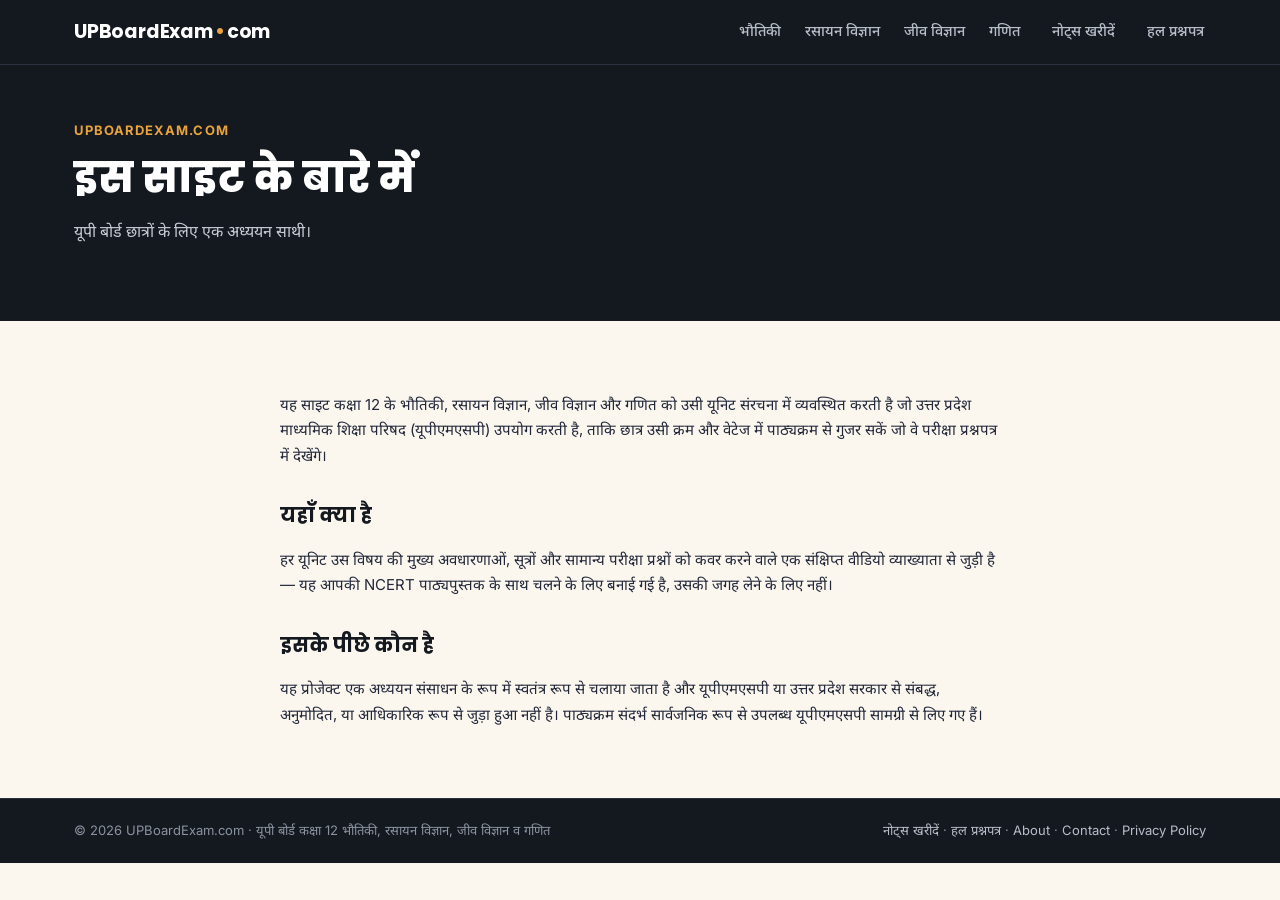
==== commit ff8d143c: "Add files via upload" ====
--- a/about.html
+++ b/about.html
@@ -12,7 +12,7 @@
 
 <div class="topbar">
   <div class="wrap">
-    <a href="index.html" class="brand">UPBoardExam<span class="dot">•</span>Com</a>
+    <a href="index.html" class="brand">UPBoardExam<span class="dot">•</span>com</a>
     <nav class="nav-links">
       <div class="subject-links">
         <a href="physics.html">भौतिकी</a>
